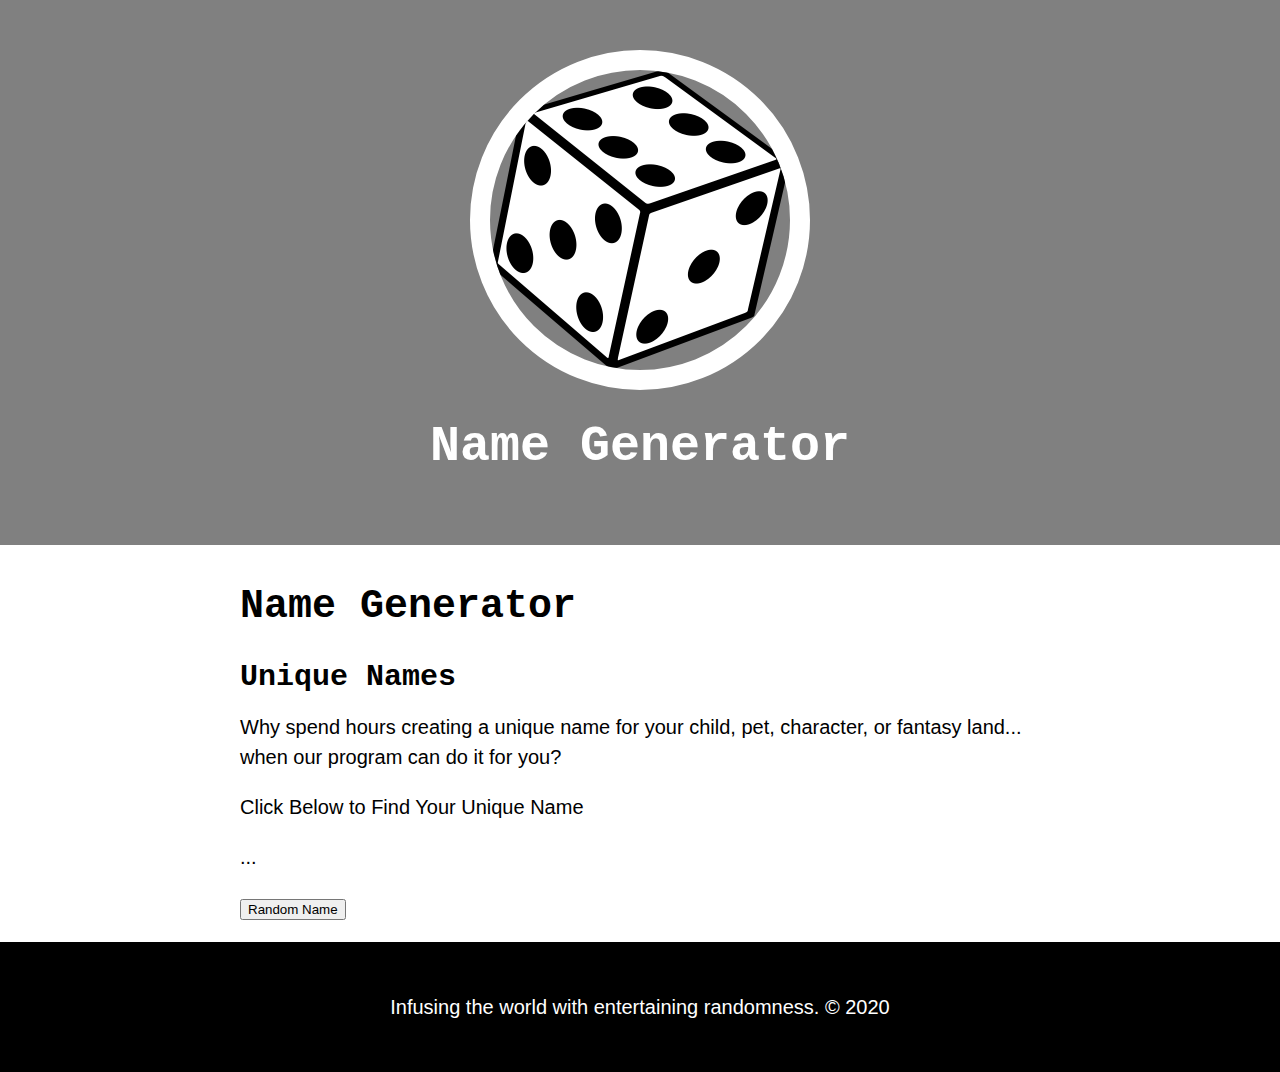
==== index.html @ 78ee173e "First Creation of Random Name" ====
<!DOCTYPE html>
<html>
<head>
    <title>Wreck-it Ralph</title>
    <link rel="icon" href="img/dice.jpeg">
    <link href="https://fonts.googleapis.com/css2?family=Press+Start+2P&display=swap" rel="stylesheet">
    <link rel="stylesheet" type="text/css" href="css/randomname.css">
</head>


<body>
   <!-- Header Element-->
    <header>
       <img src="img/dice.jpeg">
       <h1>Name Generator</h1>
   </header> 

   <!--Main Element-->
   <main> 
       <h1>Name Generator</h1>
       <h2>Unique Names</h2>
         <p>Why spend hours creating a unique name for your child, pet, character, or fantasy land... when our program can do it for you?</p>
         <p>Click Below to Find Your Unique Name</p>
         <p id="name01">...</p>
    <!--Create button to initialize javascript for random name generation.-->
         <button type="button"
         onclick="nameW()">Random Name</button> 
       
       
   </main>
   <!--Footer Element-->
   <footer>
       <p>Infusing the world with entertaining randomness. &copy; 2020</p>
   </footer>

</body>

</html>
---- css/randomname.css ----
body{
    margin: 0;
    font-family: Helvetica, Arial, Sans-serif;
    font-size: 20px;
    line-height: 30px;
}

header{
    background-color: gray;
    text-align: center;
    padding-top: 50px;
    padding-bottom: 50px;
}

h1, h2{
    font-family: 'Consolas','Courier', 'Courier New', Courier, monospace;
}

/* header styles */
/*  */

header h1{
    color: white;
    font-size: 50px;
    
}

header img{
    border-radius: 170px;
    width: 300px;
    border: 20px solid white;
}

main{
    max-width: 800px;
    margin: 0 auto;
    padding: 20px;
}

main img{
    max-width: 100%;
}

h2{
    font-size: 30px;
    color: black;
    margin: 40px 0 10px;
}

a{
    color: #e70c19;
}
a:hover{
    color: white;
    background-color: #483a94;
}
footer{
    background-color: black;
    text-align: center;
    color: white;
    padding: 50px;
}
footer p{
    margin: 0;
}

footer a{
    color: white;
}
footer a:hover{
    opacity: .5;
    background-color: transparent;
}

p.caption{
    color: #999999;
    font-style: italic;
    margin-top: 0;
}
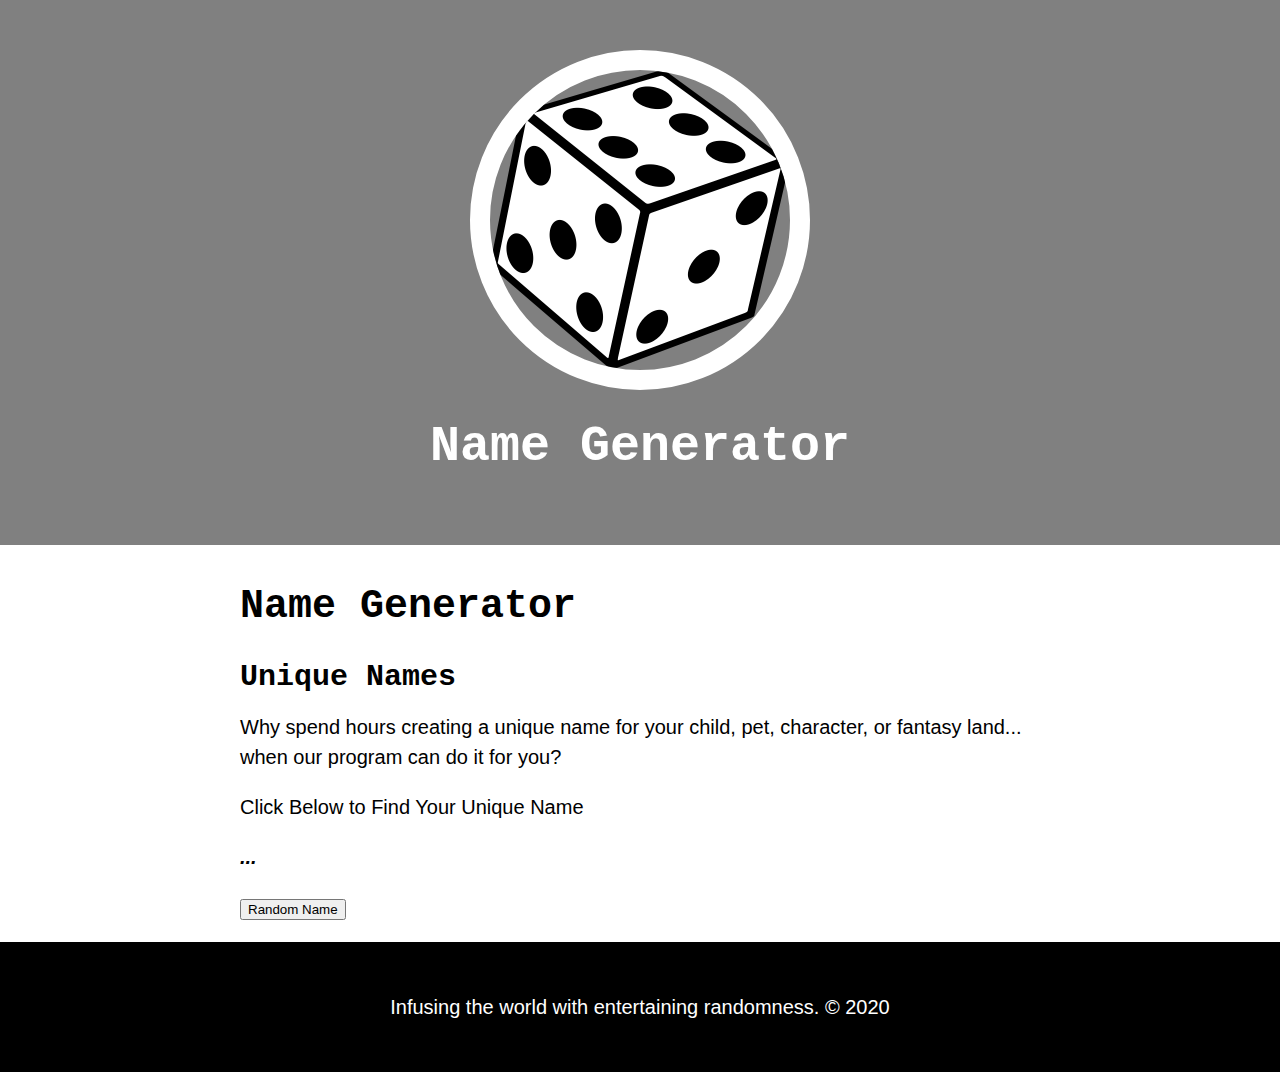
==== commit 3579d6ef: "Fixed JS reference" ====
--- a/index.html
+++ b/index.html
@@ -1,7 +1,7 @@
 <!DOCTYPE html>
 <html>
 <head>
-    <title>Wreck-it Ralph</title>
+    <title>Randomness</title>
     <link rel="icon" href="img/dice.jpeg">
     <link href="https://fonts.googleapis.com/css2?family=Press+Start+2P&display=swap" rel="stylesheet">
     <link rel="stylesheet" type="text/css" href="css/randomname.css">
@@ -9,7 +9,8 @@
 
 
 <body>
-   <!-- Header Element-->
+     
+    <!-- Header Element-->
     <header>
        <img src="img/dice.jpeg">
        <h1>Name Generator</h1>
@@ -21,13 +22,16 @@
        <h2>Unique Names</h2>
          <p>Why spend hours creating a unique name for your child, pet, character, or fantasy land... when our program can do it for you?</p>
          <p>Click Below to Find Your Unique Name</p>
-         <p id="name01">...</p>
+         <b><i><p id="name01">...</p></i></b>
     <!--Create button to initialize javascript for random name generation.-->
          <button type="button"
          onclick="nameW()">Random Name</button> 
        
        
    </main>
+   
+   <!--Reference script used for generating random name-->
+   <script src="script.js"></script>
    <!--Footer Element-->
    <footer>
        <p>Infusing the world with entertaining randomness. &copy; 2020</p>
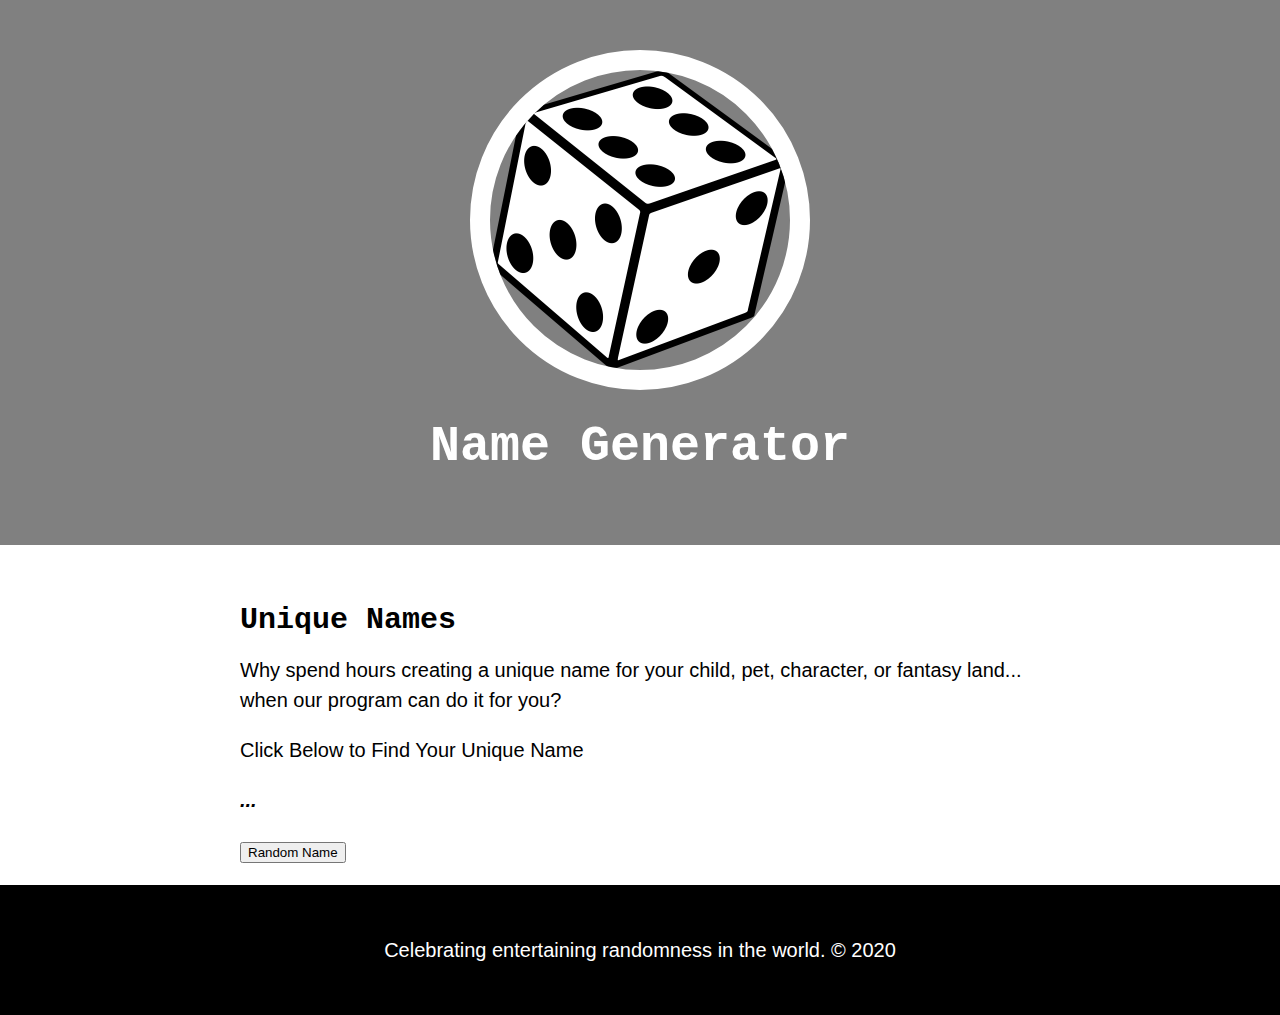
==== commit 0f857c15: "Update index.html" ====
--- a/index.html
+++ b/index.html
@@ -9,7 +9,10 @@
 
 
 <body>
-     
+   
+     <!--Reference script used for generating random name-->
+   <script src="script.js"></script>
+
     <!-- Header Element-->
     <header>
        <img src="img/dice.jpeg">
@@ -18,8 +21,7 @@
 
    <!--Main Element-->
    <main> 
-       <h1>Name Generator</h1>
-       <h2>Unique Names</h2>
+         <h2>Unique Names</h2>
          <p>Why spend hours creating a unique name for your child, pet, character, or fantasy land... when our program can do it for you?</p>
          <p>Click Below to Find Your Unique Name</p>
          <b><i><p id="name01">...</p></i></b>
@@ -30,11 +32,10 @@
        
    </main>
    
-   <!--Reference script used for generating random name-->
-   <script src="script.js"></script>
+  
    <!--Footer Element-->
    <footer>
-       <p>Infusing the world with entertaining randomness. &copy; 2020</p>
+       <p>Celebrating entertaining randomness in the world. &copy; 2020</p>
    </footer>
 
 </body>
